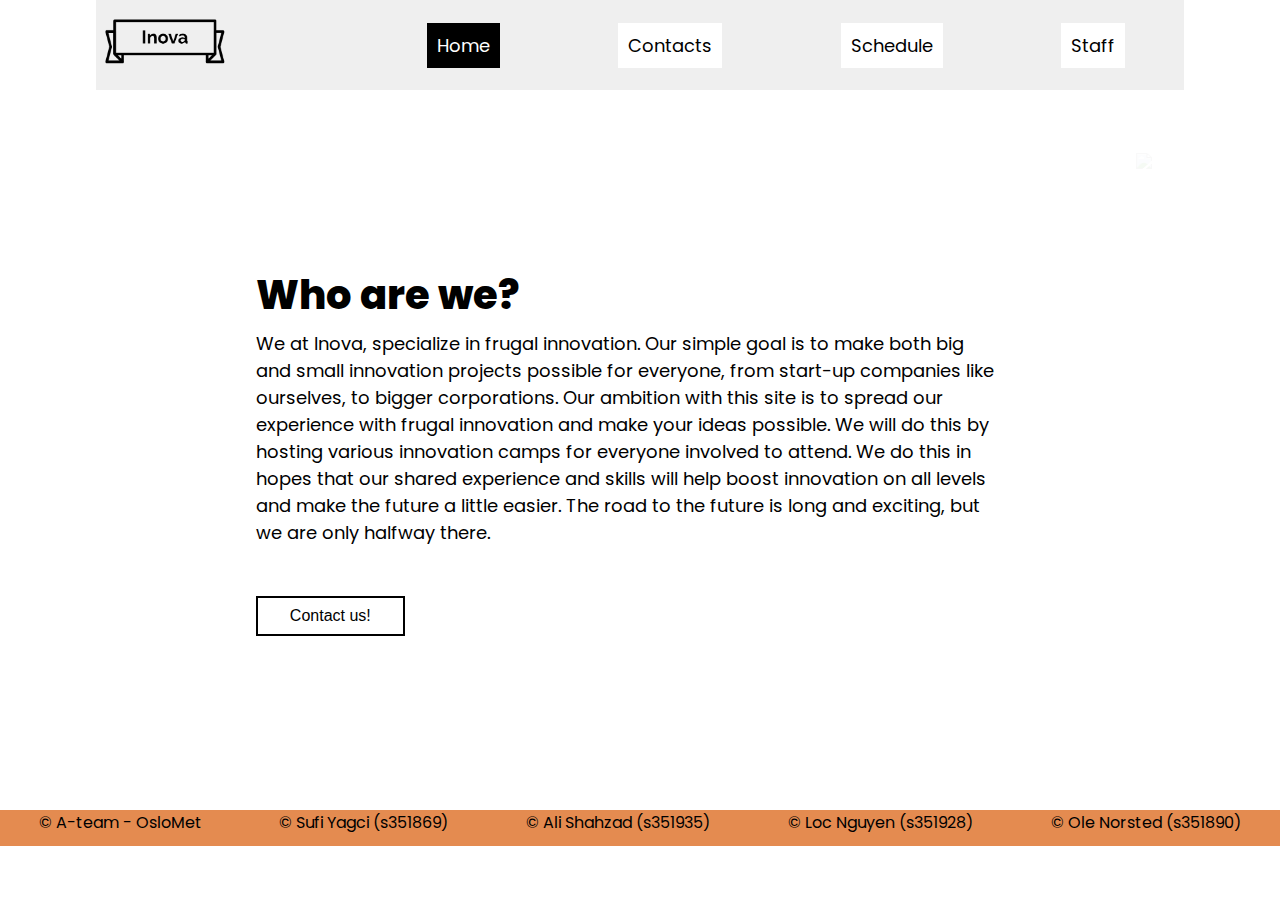
==== index.html @ 074d3a70 "Update index.html" ====
<!DOCTYPE html>
<html lang="en">

<head>
    <meta charset="UTF-8">
    <title>Make it responsive</title>
    <link href="https://fonts.googleapis.com/css?family=Poppins:400,500&d1splay=swap" rel="stylesheet">
    <link rel="stylesheet" href="CSS/Stylesheet.css">
</head>

<body>
    <header>
        <div class="logo-container">
            <a href="index.html"><img class="logo" src="media/InovaLogo.png" alt="Logo" id="logo"></a>
        </div>
        <nav>
            <ul class="nav-links">
                <li><a class="nav-main" href="index.html">Home</a></li>
                <li><a class="nav-link" href="html-files/Contact.html">Contacts</a></li>
                <li><a class="nav-link" href="html-files/Schedule.html">Schedule</a></li>
                <li><a class="nav-link" href="html-files/Staff.html">Staff</a></li>
            </ul>
        </nav>
    </header>
    <main>
        <div class="presentation">
            <div class="intro">
                <div class="intro-text">
                    <h2>Who are we?</h2>
                    <p>We at Inova, specialize in frugal innovation. Our simple goal is to make both big and small
                        innovation projects possible for everyone, from start-up companies like ourselves, to bigger
                        corporations.
                        Our ambition with this site is to spread our experience with frugal innovation and make your
                        ideas possible. We will do this by hosting various innovation camps for everyone involved to
                        attend.
                        We do this in hopes that our shared experience and skills will help boost innovation on all
                        levels and make the future a little easier.
                        The road to the future is long and exciting, but we are only halfway there.
                    </p>
                </div>
                <div class="cta">
                    <a href="#"><button class="cta-select">Contact us!</button></a>
                </div>
            </div>
            <!-- <div class="cover-pic">
                <img src="media/bilde4.png" alt="main_background">
            </div> --> 
        </div>

        <img class="idea-bulb" src="media/idea.svg">
    </main>
    <footer>
        <ul>
            <li>&copy; A-team - OsloMet</li>
            <li>&copy; Sufi Yagci (s351869)</li>
            <li>&copy; Ali Shahzad (s351935)</li>
            <li>&copy; Loc Nguyen (s351928)</li>
            <li>&copy; Ole Norsted (s351890)</li>
        </ul>
    </footer>
</body>

</html>
---- CSS/Stylesheet.css ----
* {
    margin: 0px;
    padding: 0px;
    box-sizing: border-box;
}
body {
    font-family: 'Poppins', sans-serif;
}
a {
    text-decoration: none;
    color: black;
}

/* ----- Nav start ----- */

header{
    display: flex;
    width: 85%;
    height: 10vh;
    margin: auto;
    align-items: center;
    background-color: #EFEFEF;
}
.logo-container, .nav-links{
    display: flex;
}
.logo-container {
    flex: 1;
}
.logo {
    margin: 5px;
    width: 10vw;
}
nav {
    flex: 3;
}
.nav-links {
    justify-content: space-around;
    list-style: none;
}
.nav-link {
    font-size: 18px;
    padding: 10px;
    background-color: white;
}
.nav-main{
    color: white;
    background: black;
    font-size: 18px;
    padding: 10px;
}

/* ------------- Nav end ------------------- */
/* ------------- Main start ------------- */
.presentation {
    display: flex;
    width: 60%;
    margin: auto;
    height: 80vh;
    align-items: center;
}
.intro{
    flex: 1;
    margin-right: 25px;
}
.intro-text h2{
    height: 100%;
    font-size: 40px;
    font-weight: 800;
}
.intro-text p{
    margin-top: 5px;
    font-size: 18px;
}

.cta{
    padding: 50px 0px 0px 0px;
}
.cta-select{
    border: 2px solid black;
    background: transparent;
    color: black;
    width: 20%;
    height: 40px;
    cursor: pointer;
    font-size: 16px;
}

.cover-pic{
    flex: 1;
    justify-content: center;
    height: 60vh;
    margin: auto;
}
.cover-pic img{
    width: 100%;
    height: auto;
    filter: drop-shadow(0px 5px 3px black);
}

.idea-bulb{
    position: absolute;
    top: 17%;
    right: 10vw;
    z-index: -1;
    height: 60%;
    opacity: 0.05;
}

/* ------------- Main end --------------- */
/* ------------- Footer start ------------ */

footer {
    height: 4vh;
    margin: auto;
    align-items: center;
    background-color: #d85600af;
}

footer ul {
    display: flex;
    justify-content: space-around;
    list-style: none;
    flex: 2;
    color: rgb(0, 0, 0);
}

/* ------------- Footer end ------------ */
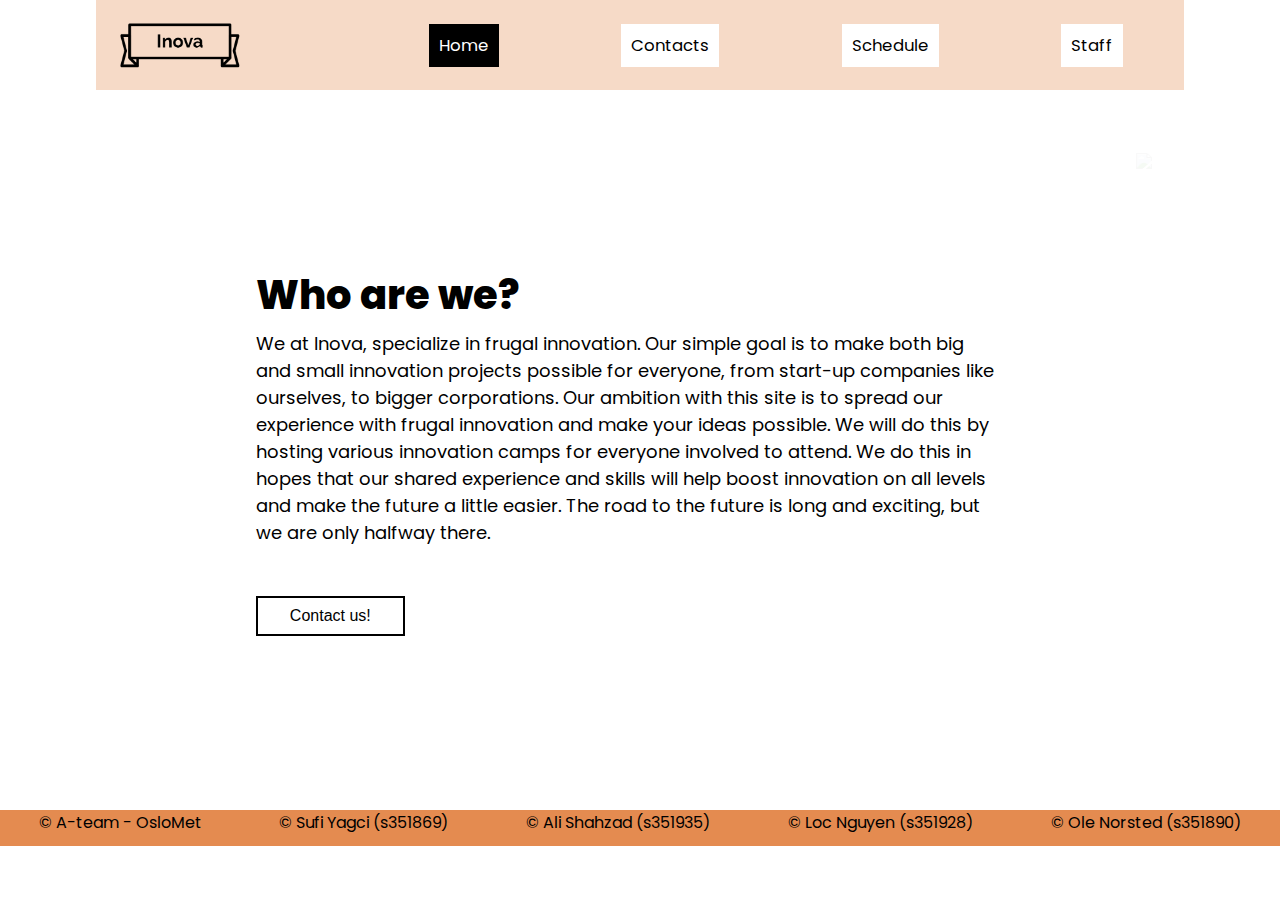
==== commit f18b2ce0: "Update index.html" ====
--- a/index.html
+++ b/index.html
@@ -39,7 +39,7 @@
                     </p>
                 </div>
                 <div class="cta">
-                    <a href="#"><button class="cta-select">Contact us!</button></a>
+                    <a href="html-files/Contact.html"><button class="cta-select">Contact us!</button></a>
                 </div>
             </div>
             <!-- <div class="cover-pic">
--- a/CSS/Stylesheet.css
+++ b/CSS/Stylesheet.css
@@ -19,7 +19,7 @@
     height: 10vh;
     margin: auto;
     align-items: center;
-    background-color: #EFEFEF;
+    background-color:  #d8560038;
 }
 .logo-container, .nav-links{
     display: flex;
@@ -28,8 +28,8 @@
     flex: 1;
 }
 .logo {
-    margin: 5px;
-    width: 10vw;
+    margin: 8px 0px 0px 20px;
+    width: 10vw; 
 }
 nav {
     flex: 3;
@@ -39,19 +39,20 @@
     list-style: none;
 }
 .nav-link {
-    font-size: 18px;
+    font-size: 1.3vw;
     padding: 10px;
     background-color: white;
 }
 .nav-main{
     color: white;
     background: black;
-    font-size: 18px;
+    font-size: 1.3vw;
     padding: 10px;
 }
 
 /* ------------- Nav end ------------------- */
 /* ------------- Main start ------------- */
+
 .presentation {
     display: flex;
     width: 60%;
@@ -84,6 +85,10 @@
     height: 40px;
     cursor: pointer;
     font-size: 16px;
+}
+.cta-select:hover{
+    background: orange;
+
 }
 
 .cover-pic{
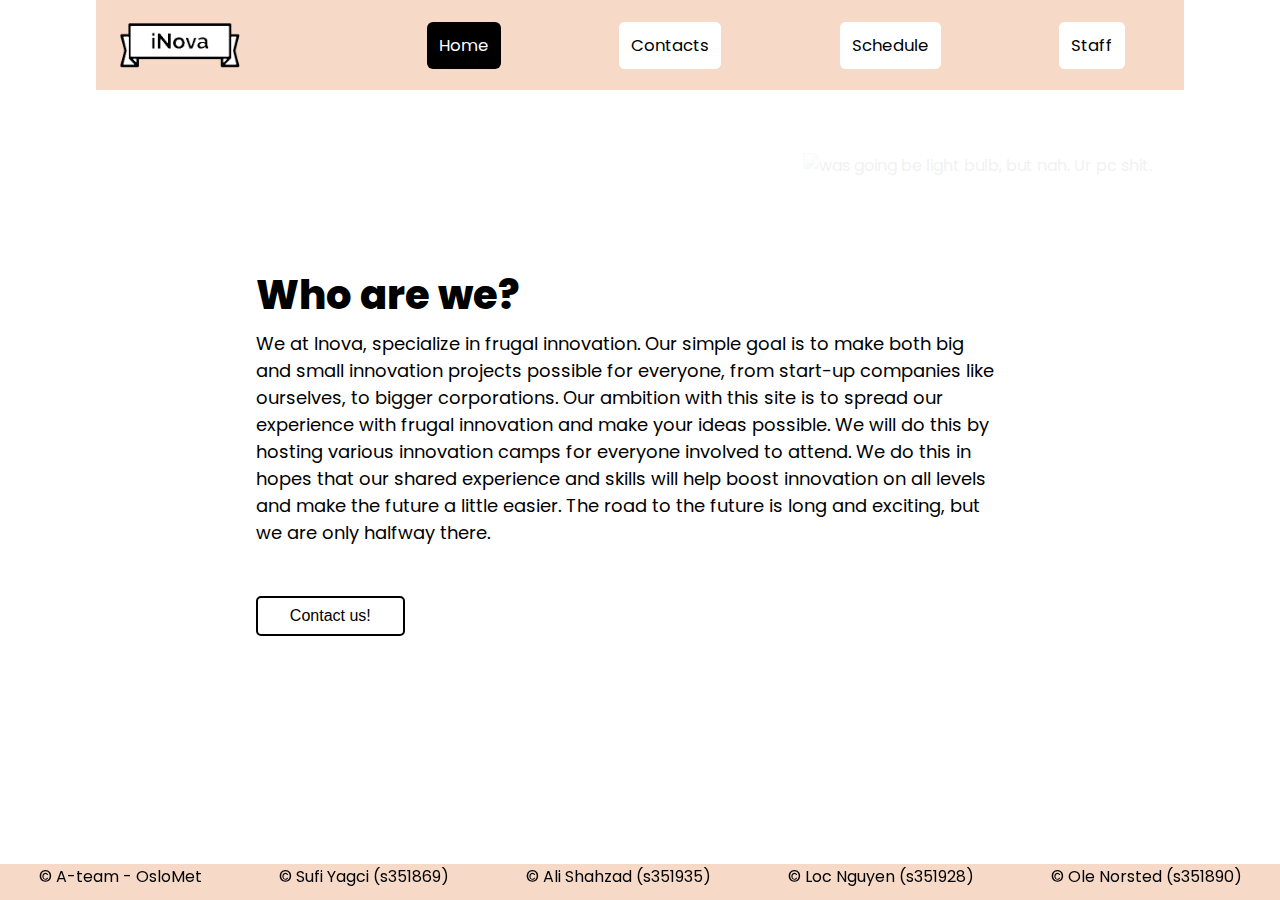
==== commit f479d5f6: "Update index.html" ====
--- a/index.html
+++ b/index.html
@@ -6,6 +6,7 @@
     <title>Make it responsive</title>
     <link href="https://fonts.googleapis.com/css?family=Poppins:400,500&d1splay=swap" rel="stylesheet">
     <link rel="stylesheet" href="CSS/Stylesheet.css">
+    <link rel="stylesheet" href="css/sizing/tablet-768.css">
 </head>
 
 <body>
@@ -47,7 +48,7 @@
             </div> --> 
         </div>
 
-        <img class="idea-bulb" src="media/idea.svg">
+        <img class="idea-bulb" src="media/idea.svg" alt="was going be light bulb, but nah. Ur pc shit.">
     </main>
     <footer>
         <ul>
--- a/CSS/Stylesheet.css
+++ b/CSS/Stylesheet.css
@@ -3,9 +3,11 @@
     padding: 0px;
     box-sizing: border-box;
 }
+
 body {
     font-family: 'Poppins', sans-serif;
 }
+
 a {
     text-decoration: none;
     color: black;
@@ -13,44 +15,60 @@
 
 /* ----- Nav start ----- */
 
-header{
+header {
     display: flex;
     width: 85%;
     height: 10vh;
     margin: auto;
     align-items: center;
-    background-color:  #d8560038;
+    background-color: #d8560038;
 }
-.logo-container, .nav-links{
+
+.logo-container, .nav-links {
     display: flex;
 }
+
 .logo-container {
     flex: 1;
 }
+
 .logo {
     margin: 8px 0px 0px 20px;
     width: 10vw; 
 }
+
 nav {
     flex: 3;
 }
+
 .nav-links {
     justify-content: space-around;
     list-style: none;
 }
+
 .nav-link {
     font-size: 1.3vw;
     padding: 10px;
     background-color: white;
+    border: 2px solid white;
+    border-radius: 6px;
 }
-.nav-main{
+
+.nav-link:hover {
+    border: 2px solid salmon
+}
+
+.nav-main {
     color: white;
     background: black;
+    border: 2px solid transparent;
+    border-radius: 6px;
     font-size: 1.3vw;
     padding: 10px;
 }
 
 /* ------------- Nav end ------------------- */
+
 /* ------------- Main start ------------- */
 
 .presentation {
@@ -60,25 +78,30 @@
     height: 80vh;
     align-items: center;
 }
-.intro{
+
+.intro {
     flex: 1;
     margin-right: 25px;
 }
-.intro-text h2{
+
+.intro-text h2 {
     height: 100%;
     font-size: 40px;
     font-weight: 800;
 }
-.intro-text p{
+
+.intro-text p {
     margin-top: 5px;
     font-size: 18px;
 }
 
-.cta{
+.cta {
     padding: 50px 0px 0px 0px;
 }
-.cta-select{
+
+.cta-select {
     border: 2px solid black;
+    border-radius: 5px;
     background: transparent;
     color: black;
     width: 20%;
@@ -86,24 +109,25 @@
     cursor: pointer;
     font-size: 16px;
 }
-.cta-select:hover{
-    background: orange;
 
+.cta-select:hover {
+    border: 2px solid salmon;
 }
 
-.cover-pic{
+.cover-pic {
     flex: 1;
     justify-content: center;
     height: 60vh;
     margin: auto;
 }
-.cover-pic img{
+
+.cover-pic img {
     width: 100%;
     height: auto;
     filter: drop-shadow(0px 5px 3px black);
 }
 
-.idea-bulb{
+.idea-bulb {
     position: absolute;
     top: 17%;
     right: 10vw;
@@ -113,13 +137,19 @@
 }
 
 /* ------------- Main end --------------- */
+
 /* ------------- Footer start ------------ */
 
 footer {
     height: 4vh;
     margin: auto;
     align-items: center;
-    background-color: #d85600af;
+    background-color: #d8560038;
+    position: fixed;
+    bottom: 0;
+    width: 100%;
+    height: 4%;
+    font-size: 100%;
 }
 
 footer ul {
--- a/css/sizing/tablet-768.css
+++ b/css/sizing/tablet-768.css
@@ -0,0 +1,7 @@
+@media screen and (max-width: 1024px){
+    footer{
+        font-size: 90%;
+        align-items: center;
+        margin: auto;
+    }
+}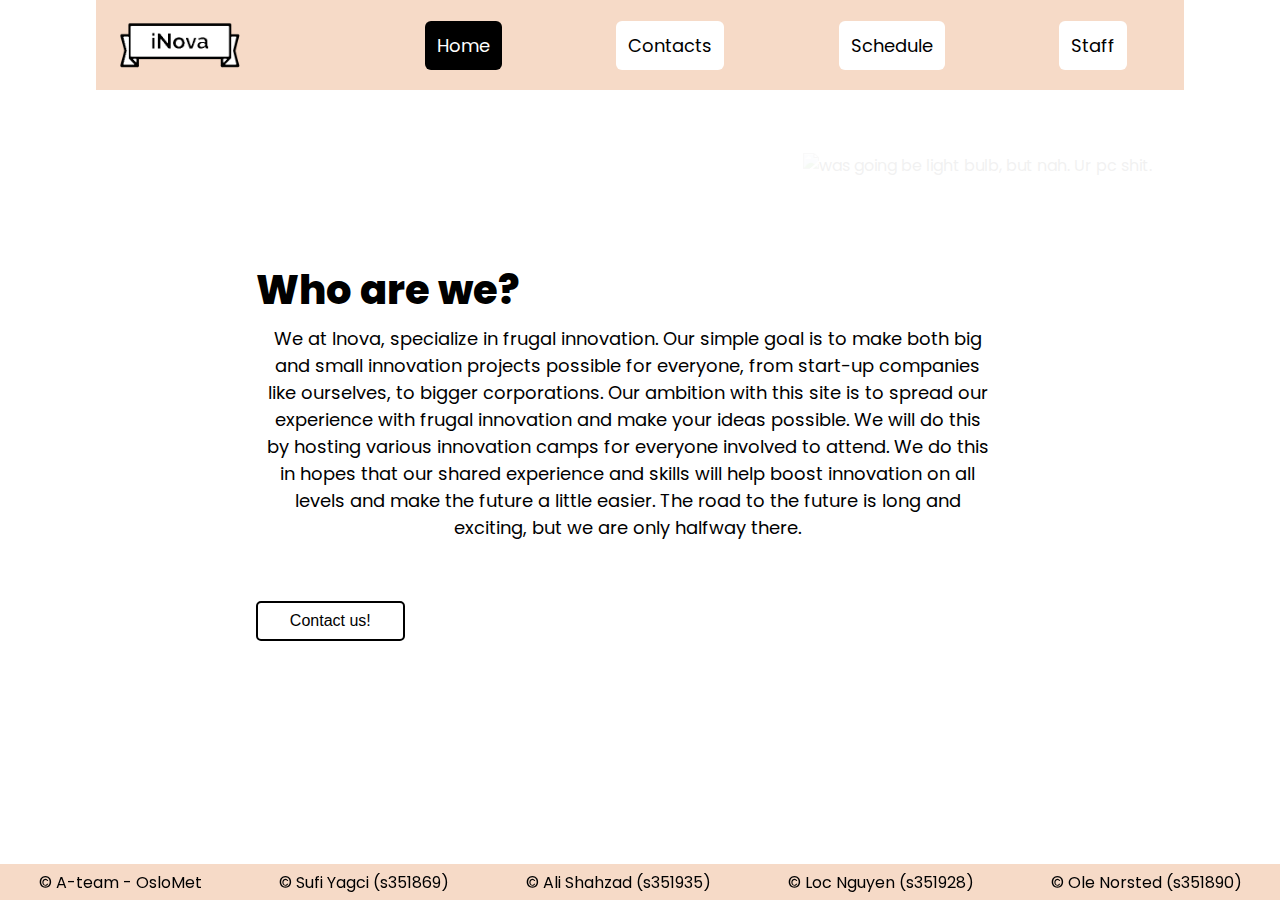
==== commit 46a5d3b8: "Merge branch 'main' of https://github.com/s351890-Ole/Make_it_Responsive into main" ====
--- a/index.html
+++ b/index.html
@@ -5,8 +5,9 @@
     <meta charset="UTF-8">
     <title>Make it responsive</title>
     <link href="https://fonts.googleapis.com/css?family=Poppins:400,500&d1splay=swap" rel="stylesheet">
+    <link rel="stylesheet" href="../CSS/Schedule.css">
     <link rel="stylesheet" href="CSS/Stylesheet.css">
-    <link rel="stylesheet" href="css/sizing/tablet-768.css">
+    <link rel="stylesheet" href="css/sizing/tablet-1024.css">
 </head>
 
 <body>
@@ -43,9 +44,6 @@
                     <a href="html-files/Contact.html"><button class="cta-select">Contact us!</button></a>
                 </div>
             </div>
-            <!-- <div class="cover-pic">
-                <img src="media/bilde4.png" alt="main_background">
-            </div> --> 
         </div>
 
         <img class="idea-bulb" src="media/idea.svg" alt="was going be light bulb, but nah. Ur pc shit.">
--- a/CSS/Schedule.css
+++ b/CSS/Schedule.css
@@ -0,0 +1,60 @@
+
+
+
+.Schedule{
+    align-items: center;
+    width: 75%;
+    min-width: 320px;
+    margin-left: 12.5%;
+    margin-bottom: 2%;
+}
+th,td{
+    width: 25%;
+    font-size: 1.4vw;
+    text-align: center;
+    padding-top: 2%;
+    border: 2px solid transparent;
+}
+
+tr{
+    box-shadow: 0 4px 4px 0 rgba(0, 0, 0, 0.2);
+}
+
+p{
+    text-align: center;
+    margin: 10px;
+    font-size: 1.4vw;
+}
+
+@media screen and (max-width:500px){
+    th, td{
+    width: 30%;
+    font-size: 1.7vw;
+    }
+}
+
+@media screen and (min-width:1022px){
+.hamburger{
+    display:none;
+}
+}
+
+@media screen and (max-width:1023px){
+
+    header{
+        height: 6vh;
+    }
+    
+    .hamburger img{
+        margin: 0;
+        top: 0;
+        height: 3vh;
+        padding-right: 10px;
+        display: block;
+    }
+    
+    nav{
+        display: none;
+    }
+    
+}
--- a/CSS/Stylesheet.css
+++ b/CSS/Stylesheet.css
@@ -47,10 +47,10 @@
 }
 
 .nav-link {
-    font-size: 1.3vw;
+    font-size: 18px;
     padding: 10px;
     background-color: white;
-    border: 2px solid white;
+    border: 2px solid transparent;
     border-radius: 6px;
 }
 
@@ -63,7 +63,7 @@
     background: black;
     border: 2px solid transparent;
     border-radius: 6px;
-    font-size: 1.3vw;
+    font-size: 18px;
     padding: 10px;
 }
 
@@ -114,19 +114,6 @@
     border: 2px solid salmon;
 }
 
-.cover-pic {
-    flex: 1;
-    justify-content: center;
-    height: 60vh;
-    margin: auto;
-}
-
-.cover-pic img {
-    width: 100%;
-    height: auto;
-    filter: drop-shadow(0px 5px 3px black);
-}
-
 .idea-bulb {
     position: absolute;
     top: 17%;
@@ -141,6 +128,7 @@
 /* ------------- Footer start ------------ */
 
 footer {
+    display: flex;
     height: 4vh;
     margin: auto;
     align-items: center;
--- a/css/sizing/tablet-1024.css
+++ b/css/sizing/tablet-1024.css
@@ -0,0 +1,38 @@
+@media screen and (max-width: 1024px){
+    /* -------------- index.html ---------- */
+    header{
+        margin-top: 20px;
+        height: 6vh;
+    }
+    .presentation{
+        flex-direction: column;
+        width: 85%;
+    }
+    .intro{
+        margin-top: 6vh;
+        text-align: center;
+    }
+    .intro-text p{
+        margin-top: 15px;
+        font-size: 26px;
+    }
+    .cta-select{
+        height: 60px;
+        font-size: 24px;
+    }
+    .idea-bulb{
+        right: 7.5vw;
+    }
+
+    /* --------------- contacts.html ----------- */
+
+    .container{
+        flex-direction: column;
+        width: 85%;
+        margin: auto;
+        margin-top: 50px;
+    }
+    .contactUs{
+        width: 85%;
+    }
+}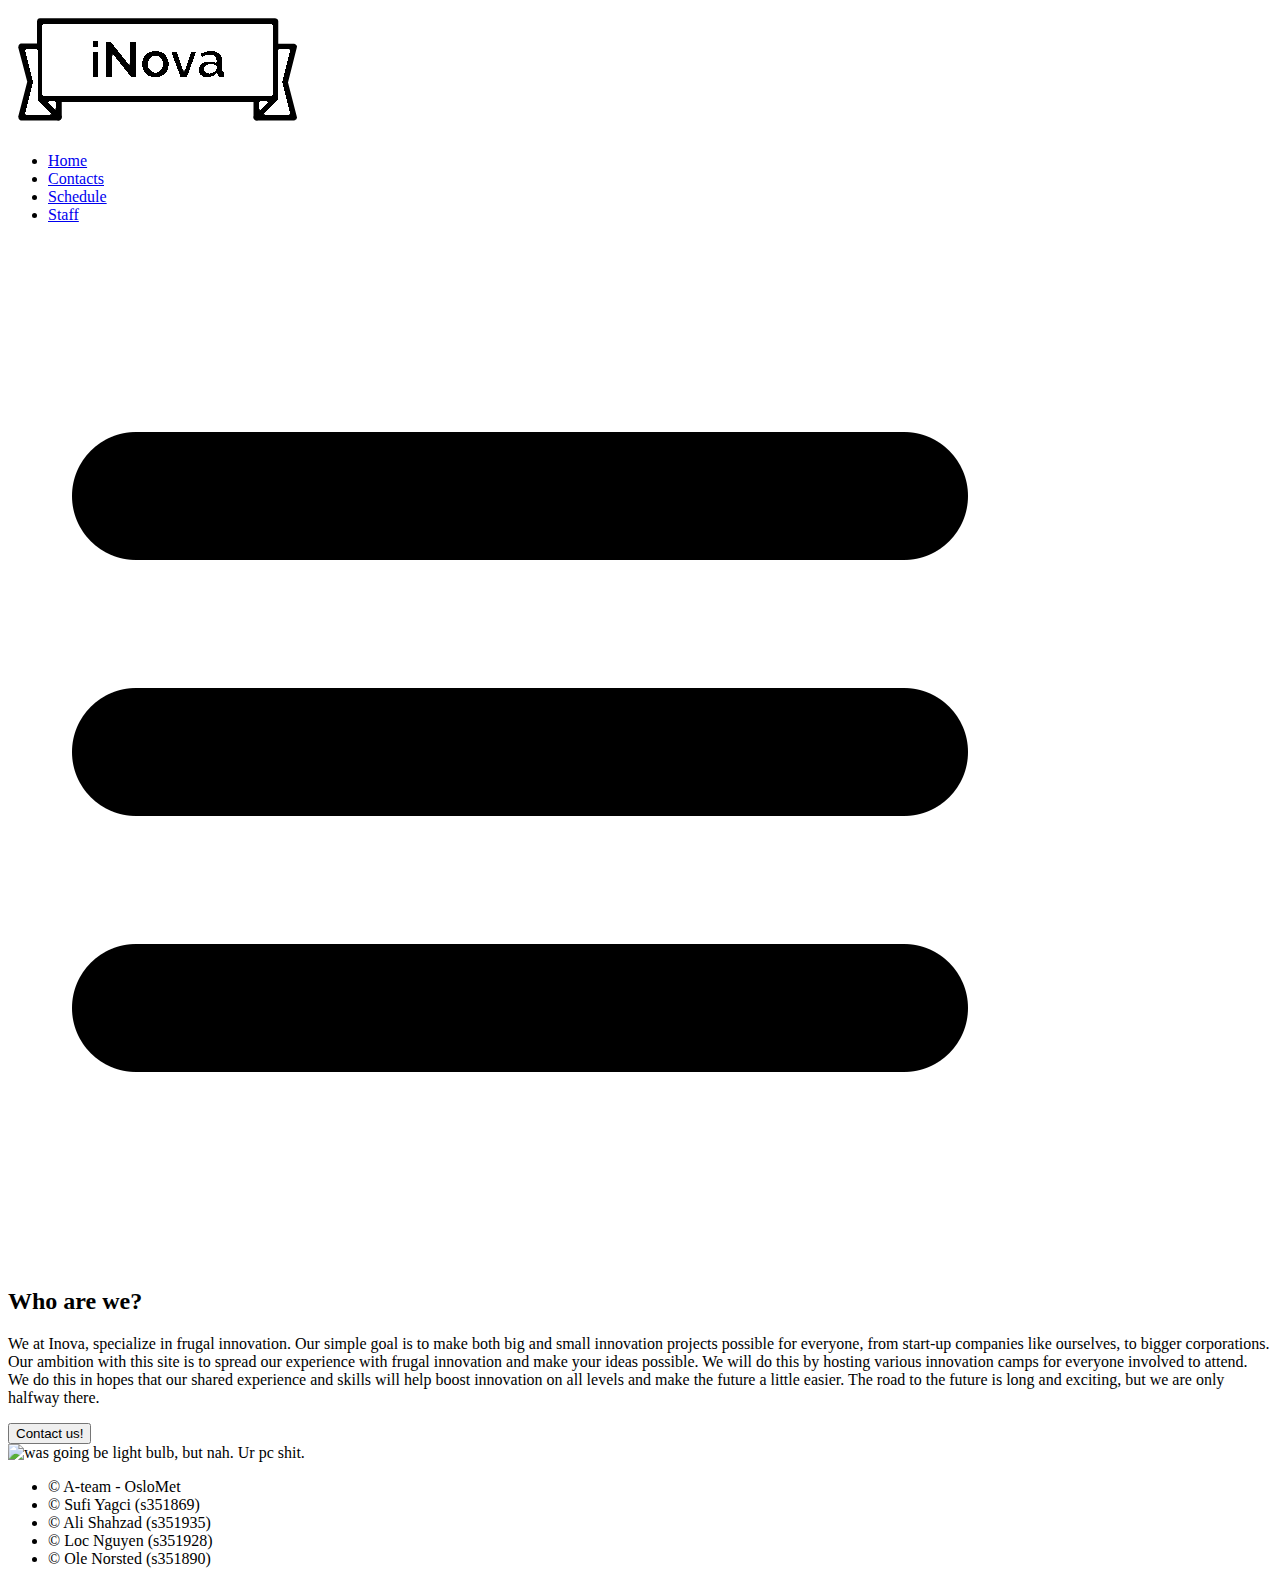
==== commit 80aed690: "Update index.html" ====
--- a/index.html
+++ b/index.html
@@ -5,9 +5,10 @@
     <meta charset="UTF-8">
     <title>Make it responsive</title>
     <link href="https://fonts.googleapis.com/css?family=Poppins:400,500&d1splay=swap" rel="stylesheet">
-    <link rel="stylesheet" href="../CSS/Schedule.css">
-    <link rel="stylesheet" href="CSS/Stylesheet.css">
+    <link rel="stylesheet" href="css/Stylesheet.css">
     <link rel="stylesheet" href="css/sizing/tablet-1024.css">
+    <link rel="stylesheet" href="css/sizing/tablet-768.css">
+    <link rel="stylesheet" href="css/sizing/mobile-375.css">
 </head>
 
 <body>
@@ -17,19 +18,22 @@
         </div>
         <nav>
             <ul class="nav-links">
-                <li><a class="nav-main" href="index.html">Home</a></li>
-                <li><a class="nav-link" href="html-files/Contact.html">Contacts</a></li>
-                <li><a class="nav-link" href="html-files/Schedule.html">Schedule</a></li>
-                <li><a class="nav-link" href="html-files/Staff.html">Staff</a></li>
+                <li><a class="nav-main" id="text" href="index.html">Home</a></li>
+                <li><a class="nav-link" id="text" href="html-files/Contact.html">Contacts</a></li>
+                <li><a class="nav-link" id="text" href="html-files/Schedule.html">Schedule</a></li>
+                <li><a class="nav-link" id="text" href="html-files/Staff.html">Staff</a></li>
             </ul>
         </nav>
+        <div class="hamburger">
+            <a href="html-files/hamburger.html"><img src="../media/Hamburger_icon.svg.png"></a>
+        </div>
     </header>
     <main>
         <div class="presentation">
             <div class="intro">
                 <div class="intro-text">
-                    <h2>Who are we?</h2>
-                    <p>We at Inova, specialize in frugal innovation. Our simple goal is to make both big and small
+                    <h2 id="title">Who are we?</h2>
+                    <p id="text">We at Inova, specialize in frugal innovation. Our simple goal is to make both big and small
                         innovation projects possible for everyone, from start-up companies like ourselves, to bigger
                         corporations.
                         Our ambition with this site is to spread our experience with frugal innovation and make your
@@ -41,7 +45,7 @@
                     </p>
                 </div>
                 <div class="cta">
-                    <a href="html-files/Contact.html"><button class="cta-select">Contact us!</button></a>
+                    <a href="Contact.html"><button class="cta-select">Contact us!</button></a>
                 </div>
             </div>
         </div>
--- a/css/sizing/tablet-1024.css
+++ b/css/sizing/tablet-1024.css
@@ -1,38 +1,84 @@
-@media screen and (max-width: 1024px){
+@media screen and (max-width: 1024px) {
     /* -------------- index.html ---------- */
-    header{
-        margin-top: 20px;
-        height: 6vh;
+    #title{
+        font-size: 30px;
     }
-    .presentation{
+    #text{
+        font-size: 18px;
+    }
+    #form{
+        font-size: 14px;
+    }
+    .cta-select{
+        height: 30px;
+        font-size: 16px;
+    }
+    textarea{
+        height: 70px;
+    }
+    /*----------- */
+    header {
+        margin-top: 0px;
+        height: 10vh;
+    }
+    .presentation {
         flex-direction: column;
         width: 85%;
     }
-    .intro{
+    .intro {
         margin-top: 6vh;
         text-align: center;
     }
-    .intro-text p{
+    .intro-text p {
         margin-top: 15px;
-        font-size: 26px;
     }
-    .cta-select{
-        height: 60px;
-        font-size: 24px;
-    }
-    .idea-bulb{
+    .idea-bulb {
         right: 7.5vw;
     }
+    /* --------------- contacts.html ----------- */
+    .container {
+        text-align: center;
+        justify-content: center;
+        width: 100%;
+        margin-top: 10px;
+    }
+    .sendEmail {
+        margin-top: 0px;
+        width: 100%;
+        align-items: center;
+    }
+    form {
+        width: 100%;
+        align-items: center;
+    }
+    input {
+        margin: 10px 0px 0px 0px;
+        width: 80%;
+    }
+    textarea {
+        margin-top: 10px;
+        width: 80%;
+    }
+    button {
+        margin-top: 10px;
+    }
+    
+    /*----------------- Schedule.html ---------------- */
+    p {
+        width: 80%;
+        text-align: center;
+        margin: 50px auto 30px auto;
+    }
+    .Schedule {
+        width: 50%;
+        margin: 0px auto 0px auto;
+    }
+    th, td {
+        width: 0;
+        font-size: 25px;
+        padding: 10px;
+    }
+    /*---------------- Staff.html ----------------*/
 
-    /* --------------- contacts.html ----------- */
-
-    .container{
-        flex-direction: column;
-        width: 85%;
-        margin: auto;
-        margin-top: 50px;
-    }
-    .contactUs{
-        width: 85%;
-    }
+      
 }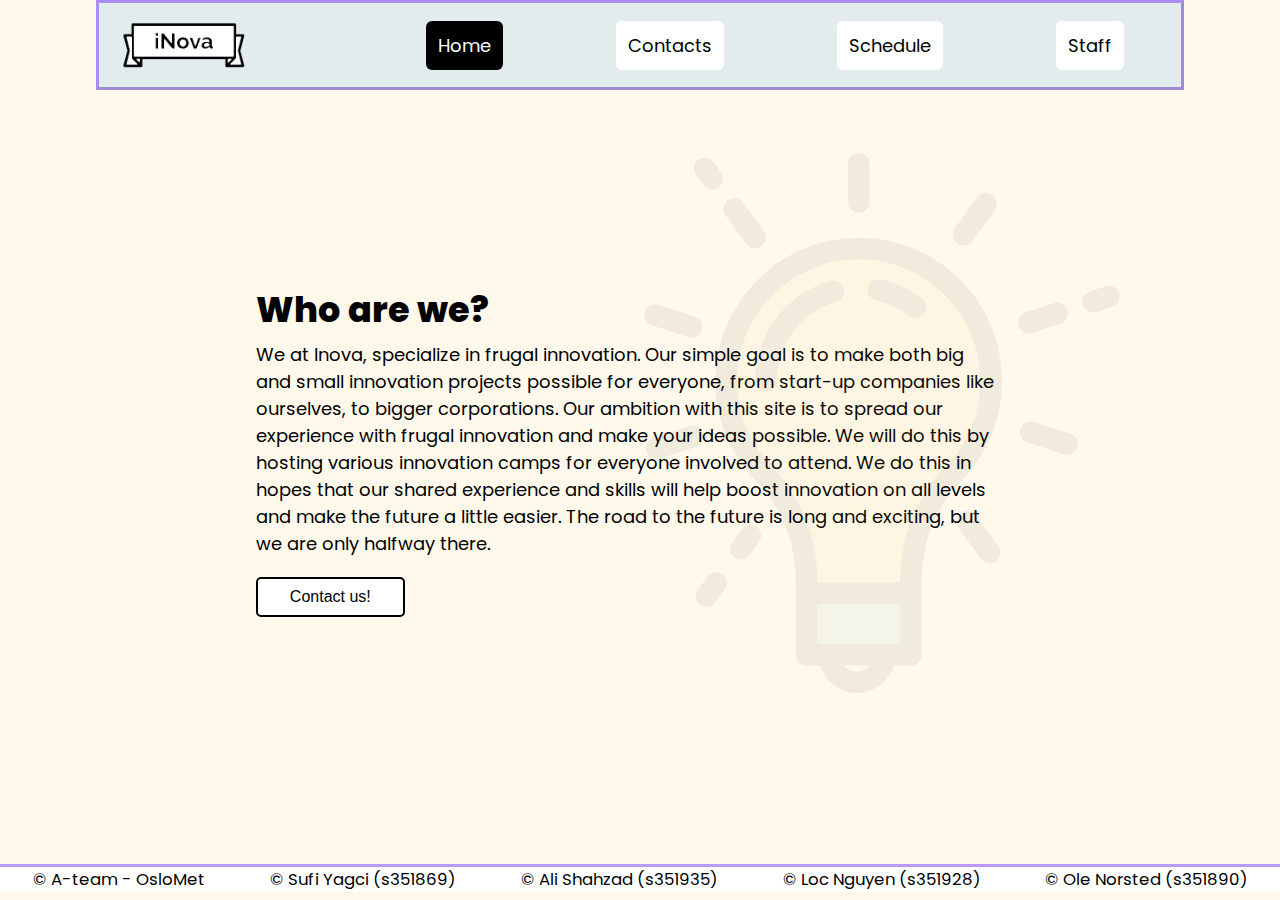
==== commit cd0f94c0: ":100:" ====
--- a/index.html
+++ b/index.html
@@ -3,11 +3,14 @@
 
 <head>
     <meta charset="UTF-8">
-    <title>Make it responsive</title>
+    <title>Make it Responsible</title>
+    <meta name="viewport" content="width=device-width, initial-scale=1.0">
     <link href="https://fonts.googleapis.com/css?family=Poppins:400,500&d1splay=swap" rel="stylesheet">
-    <link rel="stylesheet" href="css/Stylesheet.css">
+    <link rel="stylesheet" href="css/stylesheet.css">
     <link rel="stylesheet" href="css/sizing/tablet-1024.css">
     <link rel="stylesheet" href="css/sizing/tablet-768.css">
+    <link rel="stylesheet" href="css/sizing/mobile-500.css">
+    <link rel="stylesheet" href="css/sizing/mobile-425.css">
     <link rel="stylesheet" href="css/sizing/mobile-375.css">
 </head>
 
@@ -19,13 +22,13 @@
         <nav>
             <ul class="nav-links">
                 <li><a class="nav-main" id="text" href="index.html">Home</a></li>
-                <li><a class="nav-link" id="text" href="html-files/Contact.html">Contacts</a></li>
-                <li><a class="nav-link" id="text" href="html-files/Schedule.html">Schedule</a></li>
-                <li><a class="nav-link" id="text" href="html-files/Staff.html">Staff</a></li>
+                <li><a class="nav-link" id="text" href="html-files/contact.html">Contacts</a></li>
+                <li><a class="nav-link" id="text" href="html-files/schedule.html">Schedule</a></li>
+                <li><a class="nav-link" id="text" href="html-files/staff.html">Staff</a></li>
             </ul>
         </nav>
         <div class="hamburger">
-            <a href="html-files/hamburger.html"><img src="../media/Hamburger_icon.svg.png"></a>
+            <a href="html-files/hamburger.html"><img src="media/Hamburger_icon.svg.png"></a>
         </div>
     </header>
     <main>
@@ -33,7 +36,8 @@
             <div class="intro">
                 <div class="intro-text">
                     <h2 id="title">Who are we?</h2>
-                    <p id="text">We at Inova, specialize in frugal innovation. Our simple goal is to make both big and small
+                    <p id="text">We at Inova, specialize in frugal innovation. Our simple goal is to make both big and
+                        small
                         innovation projects possible for everyone, from start-up companies like ourselves, to bigger
                         corporations.
                         Our ambition with this site is to spread our experience with frugal innovation and make your
@@ -45,7 +49,7 @@
                     </p>
                 </div>
                 <div class="cta">
-                    <a href="Contact.html"><button class="cta-select">Contact us!</button></a>
+                    <a href="html-files/Contact.html"><button class="cta-select">Contact us!</button></a>
                 </div>
             </div>
         </div>
--- a/css/stylesheet.css
+++ b/css/stylesheet.css
@@ -0,0 +1,270 @@
+* {
+    margin: 0px;
+    padding: 0px;
+    box-sizing: border-box;
+}
+
+body {
+    background-color: #fff9eb;
+    font-family: 'Poppins', sans-serif;
+}
+
+a {
+    text-decoration: none;
+    color: black;
+    background-color: transparent;
+}
+
+#title{
+    font-size: 35px;
+}
+
+#text{
+    font-size: 18px;
+}
+
+/* ----- Nav ----- */
+
+header {
+    display: flex;
+    width: 85%;
+    height: 10vh;
+    margin: auto;
+    align-items: center;
+    background-color: rgb(227, 236, 236);
+    border: 3px outset #5700f865;
+}
+
+.logo-container, .nav-links {
+    display: flex;
+}
+
+.logo-container {
+    flex: 1;
+    background-color: transparent;
+}
+
+.logo {
+    margin: 8px 0px 0px 20px;
+    width: 130px; 
+    background-color: transparent;
+}
+
+nav {
+    flex: 3;
+    background-color: transparent;
+}
+
+.nav-links {
+    justify-content: space-around;
+    list-style: none;
+    background-color: transparent;
+}
+
+.nav-link {
+    font-size: 18px;
+    padding: 10px;
+    background-color: white;
+    border: 2px solid transparent;
+    border-radius: 6px;
+}
+
+.nav-link:hover {
+    border: 2px solid #5700f865
+}
+.nav-main {
+    color: white;
+    background: black;
+    border: 2px solid transparent;
+    border-radius: 6px;
+    font-size: 18px;
+    padding: 10px;
+}
+
+.hamburger img {
+    float: right;
+    height: 3vh;
+    cursor: pointer;
+}
+.hamburger {
+    display: none;
+}
+
+/* ------------- index.html ------------- */
+
+.presentation {
+    display: flex;
+    width: 60%;
+    margin: auto;
+    height: 80vh;
+    align-items: center;
+}
+
+.intro {
+    flex: 1;
+    margin-right: 25px;
+}
+
+.intro-text h2 {
+    height: 100%;
+    font-size: 40px;
+    font-weight: 800;
+}
+
+.intro-text p {
+    margin-top: 5px;
+    font-size: 18px;
+}
+
+.cta-select {
+    margin-top: 20px;
+    border: 2px solid black;
+    border-radius: 5px;
+    background: white;
+    color: black;
+    width: 20%;
+    height: 40px;
+    cursor: pointer;
+    font-size: 16px;
+}
+
+.cta-select:hover {
+    border: 2px solid #5700f865;
+}
+
+.idea-bulb {
+    position: absolute;
+    top: 17%;
+    right: 10vw;
+    z-index: 1;
+    height: 60%;
+    opacity: 0.05;
+}
+
+/* ------------- contact.html --------------- */
+
+.container-contact{
+    display: flex;
+    justify-content: center;
+    width: 70%;
+    margin-top: 10px;
+}
+td{
+    text-align: left;
+    padding: 5px;
+    margin: 5px;
+}
+tr{
+    justify-content: space-around;
+    text-align: left;
+}
+
+.contactUs{
+    display: block;
+}
+
+.EmailTitle{
+    margin-top: 10px;
+}
+
+form{
+    display: flex;
+    flex-direction: column;
+    width: 75%;
+}
+
+input{
+    padding: 10px;
+    margin: 10px 0px 0px 0px;
+    display: block;
+}
+
+textarea{
+    padding: 10px;
+    margin-top: 10px;
+    display: block;
+}
+
+#message{
+    height: 105px;
+    font-family: 'Poppins', sans-serif;
+    resize: none;
+}
+
+/* ------------ schedule.html -------- */
+
+.Schedule{
+    align-items: center;
+    width: 75%;
+    min-width: 320px;
+    margin-left: 12.5%;
+    margin-bottom: 2%;
+}
+
+th,td{
+    width: 25%;
+    text-align: center;
+    padding-top: 2%;
+    border: 2px solid transparent;
+    background-color: white;
+}
+
+tr{
+    box-shadow: 0 4px 4px 0 rgba(0, 0, 0, 0.2);
+}
+
+.pText{
+    text-align: center;
+    margin: 10px;
+}
+
+/* ------------- staff.html ------------ */
+
+.column {
+    float: left;
+    width: 33%;
+    padding: 8px;
+    margin-top: 20px;
+    text-align: center;
+    background-color: white;
+  }
+  
+  .card {
+    box-shadow: 0 4px 8px 0 rgba(0, 0, 0, 0.2);
+    height: 250px;
+  }
+  
+  .container h3{
+    font-size: 20px;
+    text-align: center;
+    width: 100%;
+  }
+  
+  .title {
+    color: grey;
+    width: 100%;
+  }
+
+/* ------------- Footer  ------------ */
+
+footer {
+    display: flex;
+    height: 4vh;
+    margin: auto;
+    align-items: center;
+    position: fixed;
+    bottom: 0;
+    width: 100%;
+    height: 5%;
+    font-size: 1.3vw;
+}
+
+footer ul {
+    display: flex;
+    justify-content: space-around;
+    list-style: none;
+    flex: 2;
+    color: rgb(0, 0, 0);
+    border-top: 3px solid #5700f865;
+    background-color: white;
+}
--- a/css/sizing/tablet-1024.css
+++ b/css/sizing/tablet-1024.css
@@ -36,7 +36,7 @@
         right: 7.5vw;
     }
     /* --------------- contacts.html ----------- */
-    .container {
+    .container-contact {
         text-align: center;
         justify-content: center;
         width: 100%;
@@ -80,5 +80,10 @@
     }
     /*---------------- Staff.html ----------------*/
 
-      
+    .card{
+        height: 290px;
+    }
+    .container h3{
+        font-size: 15px;
+      }
 }--- a/css/sizing/tablet-768.css
+++ b/css/sizing/tablet-768.css
@@ -0,0 +1,74 @@
+@media screen and (max-width: 768px) {
+    #title{
+        font-size: 25px;
+    }
+    #text{
+        font-size: 16px;
+    }
+    .cta-select{
+        font-size: 15px;
+    }
+    header{
+        margin: 0;
+        height: 10vh;
+        width: 100%;
+        border: transparent;
+        border-bottom: 3px outset #5700f865;
+    }
+    nav{
+        display: none;
+    }
+    .logo a{
+        margin-left: 25%;
+    }
+    .hamburger{
+        display: block;
+        margin-right: 10%;
+    }
+    /* --------------- contacts.html ----------- */
+    .container-contact {
+        width: 100%;
+        margin-top: 10px;
+    }
+    .contactTitle {
+        font-size: 25px;
+    }
+    th {
+        font-size: 15px;
+    }
+    td {
+        font-size: 15px;
+    }
+    .sendEmail {
+        margin-top: 10px;
+        width: 100%;
+        align-items: center;
+    }
+    .EmailTitle {
+        font-size: 25px;
+    }
+    input {
+        margin: 10px 0px 0px 0px;
+        width: 80%;
+        font-size: 12px;
+    }
+    textarea {
+        margin-top: 10px;
+        width: 80%;
+        font-size: 12px;
+    }
+    button {
+        margin-top: 12px;
+        font-size: 13px;
+    }
+    #message {
+        height: 60px;
+    }
+    .column{
+        float: inherit;
+        width: 100%;
+    }
+    footer{
+        height: 2%;
+    }
+}--- a/css/sizing/mobile-500.css
+++ b/css/sizing/mobile-500.css
@@ -0,0 +1,11 @@
+@media screen and (max-width: 425px){
+    #title{
+        font-size: 20px;
+    }
+    #text{
+        font-size: 14px;
+    }
+    .cta-select{
+        font-size: 8px;
+    }
+}--- a/css/sizing/mobile-425.css
+++ b/css/sizing/mobile-425.css
@@ -0,0 +1,5 @@
+@media screen and (max-width: 425px){
+    footer{
+        height: 1%;
+    }
+}--- a/css/sizing/mobile-375.css
+++ b/css/sizing/mobile-375.css
@@ -0,0 +1,11 @@
+@media screen and (max-width: 375px) {
+    #title{
+        font-size: 22px;
+    }
+    #text{
+        font-size: 15px;
+    }
+    footer{
+        height: 0%;
+    }
+}